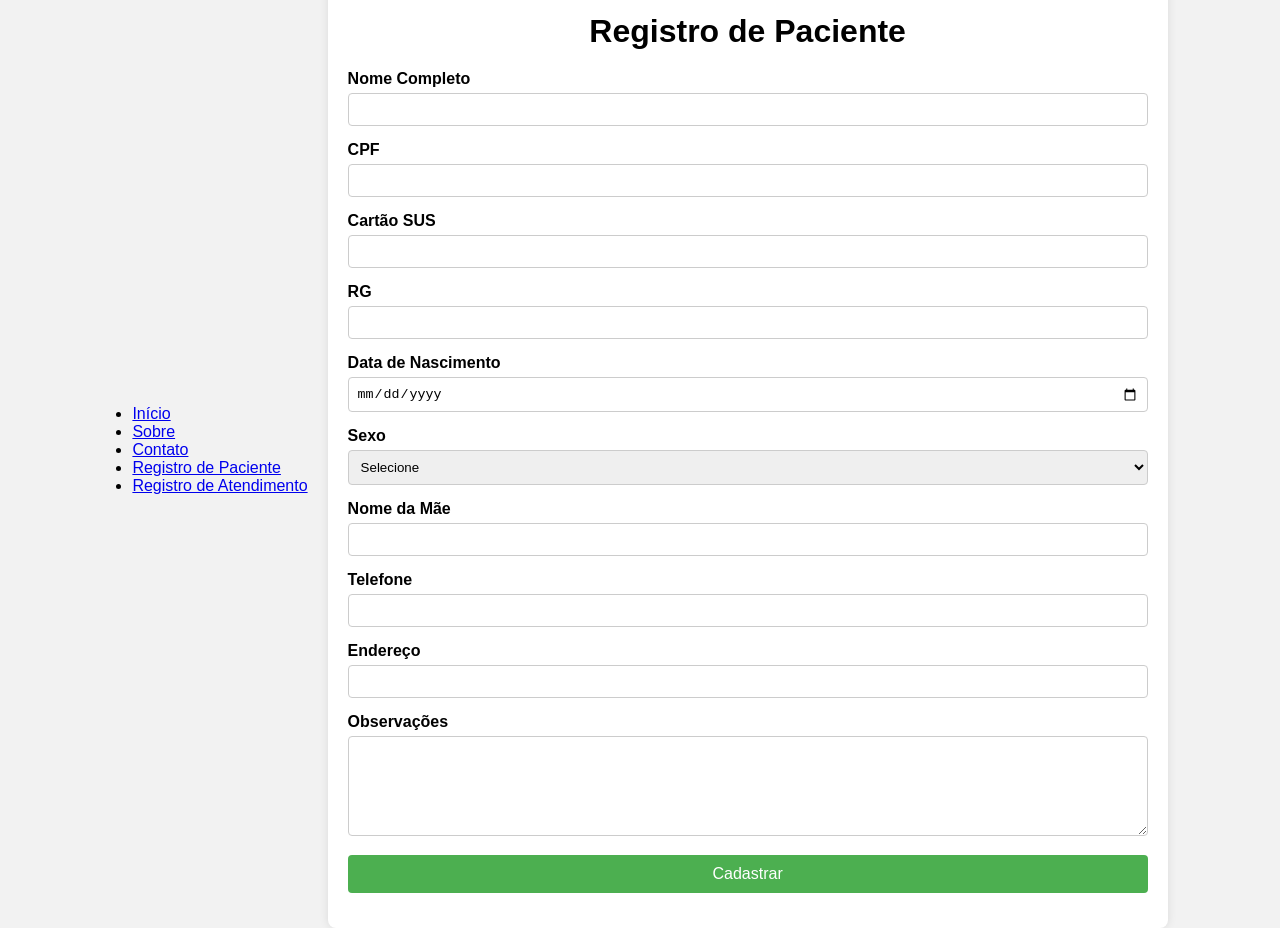
==== pages/cadastroPaciente.html @ 17c99aa3 "initi" ====
<!DOCTYPE html>
<html lang="pt-br">
<head>
    <meta charset="UTF-8">
    <meta name="viewport" content="width=device-width, initial-scale=1.0">
    <title>Registro de Paciente</title>
    <link rel="stylesheet" href="../assets/css/main.css">
</head>
<body>
    <script src="../assets/js/nav.js"></script>
    <div class="container">
        <h1>Registro de Paciente</h1>
        <form id="cadastroForm">
            <div class="form-group">
                <label for="nome">Nome Completo</label>
                <input type="text" id="nome" name="nome" required maxlength="255">
            </div>
            <div class="form-group">
                <label for="cpf">CPF</label>
                <input type="text" id="cpf" name="cpf" required maxlength="11">
            </div>
            <div class="form-group">
                <label for="cartaoSus">Cartão SUS</label>
                <input type="text" id="cartaoSus" name="cartaoSus" required maxlength="15">
            </div>
            <div class="form-group">
                <label for="rg">RG</label>
                <input type="text" id="rg" name="rg" required maxlength="15">
            </div>
            <div class="form-group">
                <label for="data-nascimento">Data de Nascimento</label>
                <input type="date" id="data-nascimento" name="data-nascimento" required>
            </div>
            <div class="form-group">
                <label for="sexo">Sexo</label>
                <select id="sexo" name="sexo" required>
                    <option value="">Selecione</option>
                    <option value="masculino">Masculino</option>
                    <option value="feminino">Feminino</option>
                    <option value="outro">Outro</option>
                </select>
            </div>
            <div class="form-group">
                <label for="nomeMae">Nome da Mãe</label>
                <input type="text" id="nomeMae" name="nomeMae" required maxlength="255">
            </div>
            <div class="form-group">
                <label for="telefone">Telefone</label>
                <input type="tel" id="telefone" name="telefone" required maxlength="15">
            </div>
            <div class="form-group">
                <label for="endereco">Endereço</label>
                <input type="text" id="endereco" name="endereco" required maxlength="255">
            </div>
            <div class="form-group">
                <label for="observacoes">Observações</label>
                <textarea id="observacoes" name="observacoes" maxlength="500"></textarea>
            </div>
            <div class="form-group">
                <div class="form-group">
                    <button type="submit">Cadastrar</button>
                </div>
            </form>
        </div>
        <script src="../assets/js/main.js"></script>
    </body>
    </html>
---- assets/css/main.css ----
body {
    font-family: Arial, sans-serif;
    background-color: #f2f2f2;
    margin: 0;
    padding: 0;
    display: flex;
    justify-content: center;
    align-items: center;
    height: 100vh;
}

.container {
    background-color: #fff;
    padding: 20px;
    border-radius: 8px;
    box-shadow: 0 0 10px rgba(0, 0, 0, 0.1);
    width: 100%;
    max-width: 400px;
}

h1 {
    text-align: center;
    margin-bottom: 20px;
}

.form-group {
    margin-bottom: 15px;
}

.form-group label {
    display: block;
    margin-bottom: 5px;
    font-weight: bold;
}

.form-group input,
.form-group select,
.form-group textarea {
    width: 100%;
    padding: 8px;
    box-sizing: border-box;
    border: 1px solid #ccc;
    border-radius: 4px;
}

.form-group textarea {
    resize: vertical;
    height: 100px;
}

.form-group button {
    width: 100%;
    padding: 10px;
    background-color: #4CAF50;
    color: white;
    border: none;
    border-radius: 4px;
    cursor: pointer;
    font-size: 16px;
}

.form-group button:hover {
    background-color: #45a049;
}

body {
    font-family: Arial, sans-serif;
    background-color: #f2f2f2;
    margin: 0;
    padding: 0;
    display: flex;
    justify-content: center;
    align-items: center;
    min-height: 100vh;
}

.container {
    background-color: #fff;
    padding: 20px;
    border-radius: 8px;
    box-shadow: 0 0 10px rgba(0, 0, 0, 0.1);
    width: 100%;
    max-width: 800px;
    margin: 20px;
}

h1 {
    text-align: center;
    margin-bottom: 20px;
}

button {
    display: block;
    width: 100%;
    padding: 10px;
    background-color: #4CAF50;
    color: white;
    border: none;
    border-radius: 4px;
    cursor: pointer;
    font-size: 16px;
    margin-bottom: 10px;
}

button:hover {
    background-color: #45a049;
}

table {
    width: 100%;
    border-collapse: collapse;
    margin-bottom: 20px;
}

table, th, td {
    border: 1px solid #ddd;
}

th, td {
    padding: 8px;
    text-align: left;
}

th {
    background-color: #f2f2f2;
}
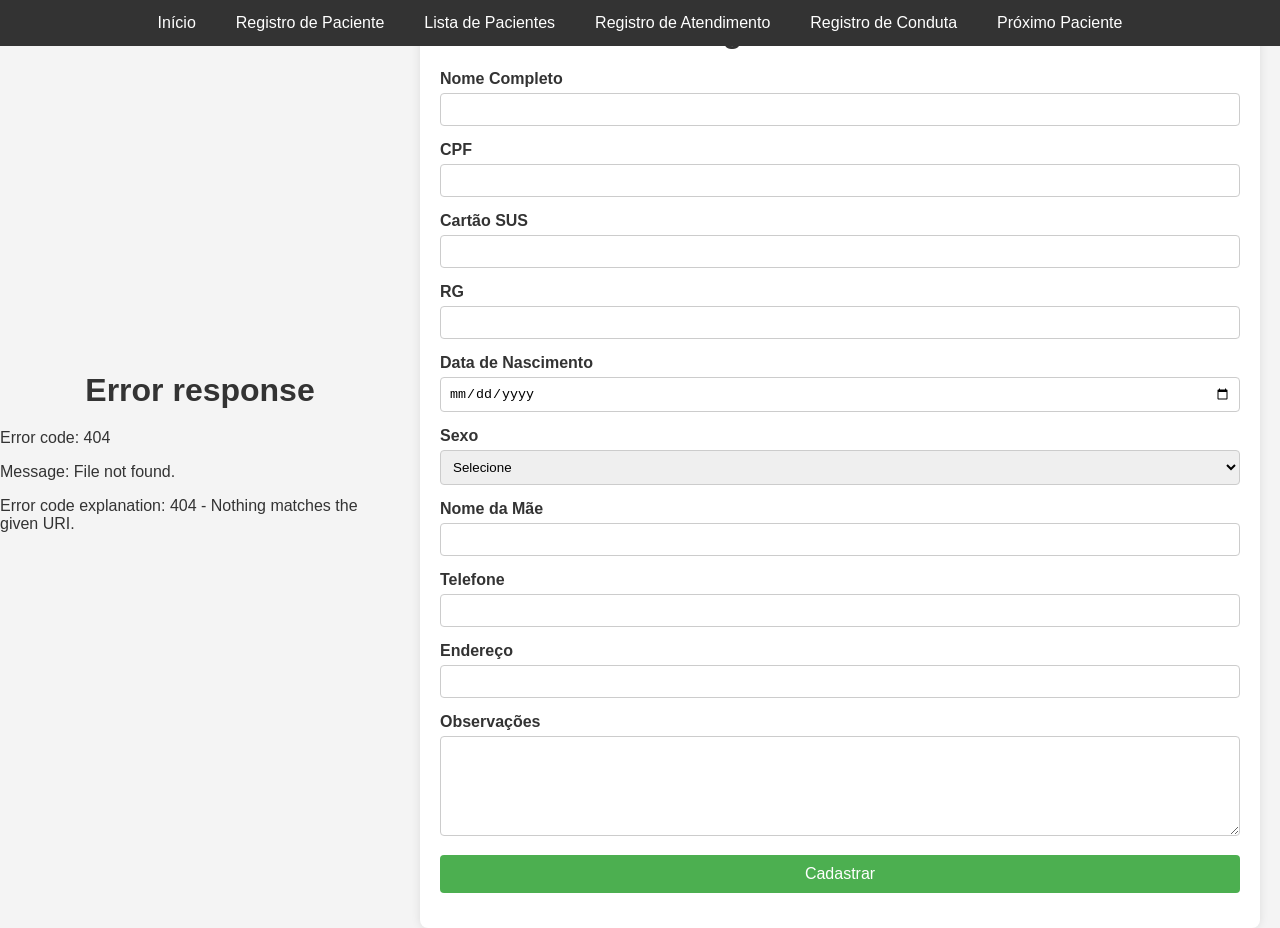
==== commit 5787e35c: "ajustes" ====
--- a/pages/cadastroPaciente.html
+++ b/pages/cadastroPaciente.html
@@ -7,6 +7,17 @@
     <link rel="stylesheet" href="../assets/css/main.css">
 </head>
 <body>
+        <!-- Incluir a navbar -->
+        <div id="navbar-placeholder"></div>
+
+        <script>
+            // Carregar o conteúdo do nav.html no placeholder
+            fetch('nav.html')
+                .then(response => response.text())
+                .then(data => {
+                    document.getElementById('navbar-placeholder').innerHTML = data;
+                });
+        </script>
     <script src="../assets/js/nav.js"></script>
     <div class="container">
         <h1>Registro de Paciente</h1>
--- a/assets/css/main.css
+++ b/assets/css/main.css
@@ -124,3 +124,257 @@
 th {
     background-color: #f2f2f2;
 }
+/* Estilos para a navbar */
+.navbar {
+    width: 100%;
+    background-color: #4CAF50;
+    overflow: hidden;
+    position: fixed;
+    top: 0;
+    left: 0;
+    z-index: 1000;
+}
+
+.navbar-list {
+    list-style-type: none;
+    margin: 0;
+    padding: 0;
+    display: flex;
+    justify-content: center;
+}
+
+.navbar-item {
+    margin: 0;
+}
+
+.navbar-link {
+    display: block;
+    color: white;
+    text-align: center;
+    padding: 14px 20px;
+    text-decoration: none;
+}
+
+.navbar-link:hover {
+    background-color: #575757;
+}
+/* Estilos básicos para o corpo */
+body {
+    font-family: Arial, sans-serif;
+    background-color: #f2f2f2;
+    margin: 0;
+    padding: 0;
+    display: flex;
+    justify-content: center;
+    align-items: center;
+    min-height: 100vh;
+}
+
+/* Estilos para o container */
+.container {
+    background-color: #fff;
+    padding: 20px;
+    border-radius: 8px;
+    box-shadow: 0 0 10px rgba(0, 0, 0, 0.1);
+    width: 100%;
+    max-width: 800px;
+    margin: 20px;
+}
+
+/* Estilos para o título */
+h1 {
+    text-align: center;
+    margin-bottom: 20px;
+}
+
+/* Estilos para botões */
+button {
+    display: block;
+    width: 100%;
+    padding: 10px;
+    background-color: #4CAF50;
+    color: white;
+    border: none;
+    border-radius: 4px;
+    cursor: pointer;
+    font-size: 16px;
+    margin-bottom: 10px;
+}
+
+button:hover {
+    background-color: #45a049;
+}
+
+/* Estilos para tabelas */
+table {
+    width: 100%;
+    border-collapse: collapse;
+    margin-bottom: 20px;
+}
+
+table, th, td {
+    border: 1px solid #ddd;
+}
+
+th, td {
+    padding: 8px;
+    text-align: left;
+}
+
+th {
+    background-color: #f2f2f2;
+}
+
+/* Estilos para a navbar */
+.navbar {
+    width: 100%;
+    background-color: #333;
+    overflow: hidden;
+    position: fixed;
+    top: 0;
+    left: 0;
+    z-index: 1000;
+}
+
+.navbar-list {
+    list-style-type: none;
+    margin: 0;
+    padding: 0;
+    display: flex;
+    justify-content: center;
+}
+
+.navbar-item {
+    margin: 0;
+}
+
+.navbar-link {
+    display: block;
+    color: white;
+    text-align: center;
+    padding: 14px 20px;
+    text-decoration: none;
+}
+
+.navbar-link:hover {
+    background-color: #575757;
+}
+
+/* Adicionar padding-top para evitar que o conteúdo fique escondido atrás da navbar */
+body {
+    padding-top: 50px; /* Ajuste conforme a altura da sua navbar */
+}
+/* Estilos para o botão de atualização */
+.btn-atualizar {
+    display: block;
+    width: 100%;
+    padding: 10px;
+    background-color: #007bff;
+    color: white;
+    border: none;
+    border-radius: 4px;
+    cursor: pointer;
+    font-size: 16px;
+    margin-top: 20px; /* Adiciona um espaço acima do botão */
+}
+
+.btn-atualizar:hover {
+    background-color: #0056b3;
+}
+
+/* Estilos globais */
+body {
+    font-family: Arial, sans-serif;
+    margin: 0;
+    padding: 0;
+    background-color: #f4f4f4;
+    color: #333;
+}
+
+/* Cabeçalho */
+header {
+    background-color: #4CAF50;
+    color: white;
+    padding: 1rem 0;
+    text-align: center;
+}
+
+/* Navegação */
+.navbar {
+    background-color: #333;
+    overflow: hidden;
+}
+
+.navbar-list {
+    list-style-type: none;
+    margin: 0;
+    padding: 0;
+    display: flex;
+    justify-content: center;
+}
+
+.navbar-item {
+    margin: 0;
+}
+
+.navbar-link {
+    display: block;
+    color: white;
+    text-align: center;
+    padding: 14px 20px;
+    text-decoration: none;
+}
+
+.navbar-link:hover {
+    background-color: #ddd;
+    color: black;
+}
+
+/* Seção principal */
+main {
+    padding: 20px;
+    text-align: center;
+}
+
+main h2 {
+    color: #4CAF50;
+}
+
+main ul {
+    list-style-type: none;
+    padding: 0;
+}
+
+main ul li {
+    background: #fff;
+    margin: 10px 0;
+    padding: 10px;
+    border: 1px solid #ddd;
+    border-radius: 5px;
+}
+
+/* Rodapé */
+footer {
+    background-color: #333;
+    color: white;
+    text-align: center;
+    padding: 10px 0;
+    position: fixed;
+    width: 100%;
+    bottom: 0;
+}
+/* Estilização dos ícones sociais no rodapé */
+.social-icons {
+    margin-top: 10px;
+}
+
+.social-icon {
+    color: white;
+    margin: 0 10px;
+    text-decoration: none;
+    font-size: 1.5rem;
+}
+
+.social-icon:hover {
+    color: #4CAF50;
+}
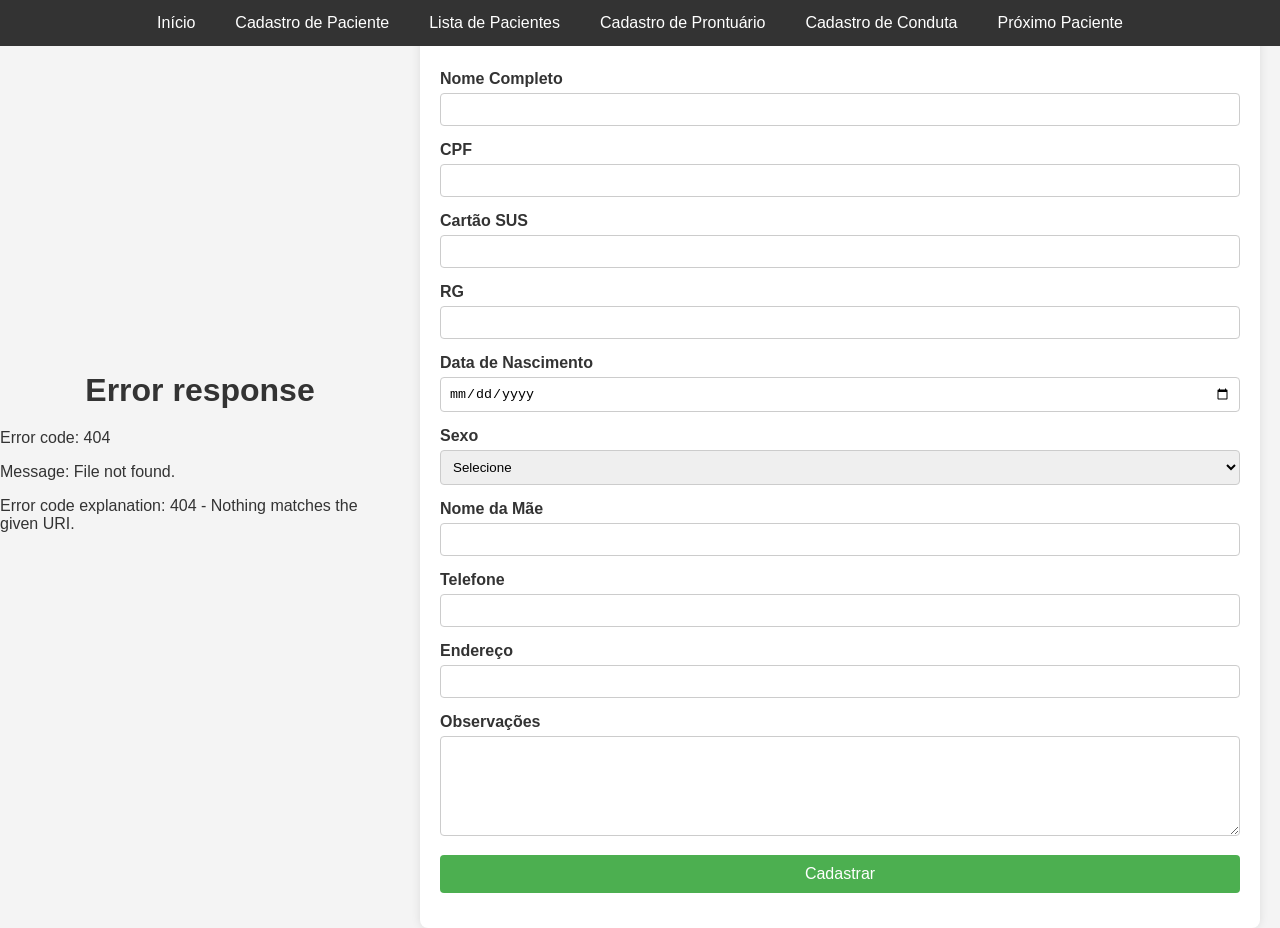
==== commit ed653d3c: "Correçoes" ====
--- a/pages/cadastroPaciente.html
+++ b/pages/cadastroPaciente.html
@@ -3,8 +3,9 @@
 <head>
     <meta charset="UTF-8">
     <meta name="viewport" content="width=device-width, initial-scale=1.0">
-    <title>Registro de Paciente</title>
+    <title>Cadastro de Paciente</title>
     <link rel="stylesheet" href="../assets/css/main.css">
+    <link rel="icon" href="../assets/images/medtech-favicon.png" type="image/x-icon">
 </head>
 <body>
         <!-- Incluir a navbar -->
@@ -20,7 +21,7 @@
         </script>
     <script src="../assets/js/nav.js"></script>
     <div class="container">
-        <h1>Registro de Paciente</h1>
+        <h1>Cadastro de Paciente</h1>
         <form id="cadastroForm">
             <div class="form-group">
                 <label for="nome">Nome Completo</label>
--- a/assets/css/main.css
+++ b/assets/css/main.css
@@ -377,4 +377,25 @@
 
 .social-icon:hover {
     color: #4CAF50;
+}
+
+/* Estilização da imagem do banner */
+.banner-image {
+    width: 100%; /* Ajuste a largura conforme necessário, por exemplo, 100% para ocupar toda a largura do contêiner */
+    max-width: 800px; /* Defina um tamanho máximo para a imagem */
+    height: auto; /* Manter a proporção da imagem */
+    display: block;
+    margin: 20px auto; /* Centralizar a imagem horizontalmente */
+}
+
+.btn-excluir {
+    background-color: red;
+    color: white;
+    border: none;
+    padding: 10px 20px;
+    cursor: pointer;
+}
+
+.btn-excluir:hover {
+    background-color: darkred;
 }
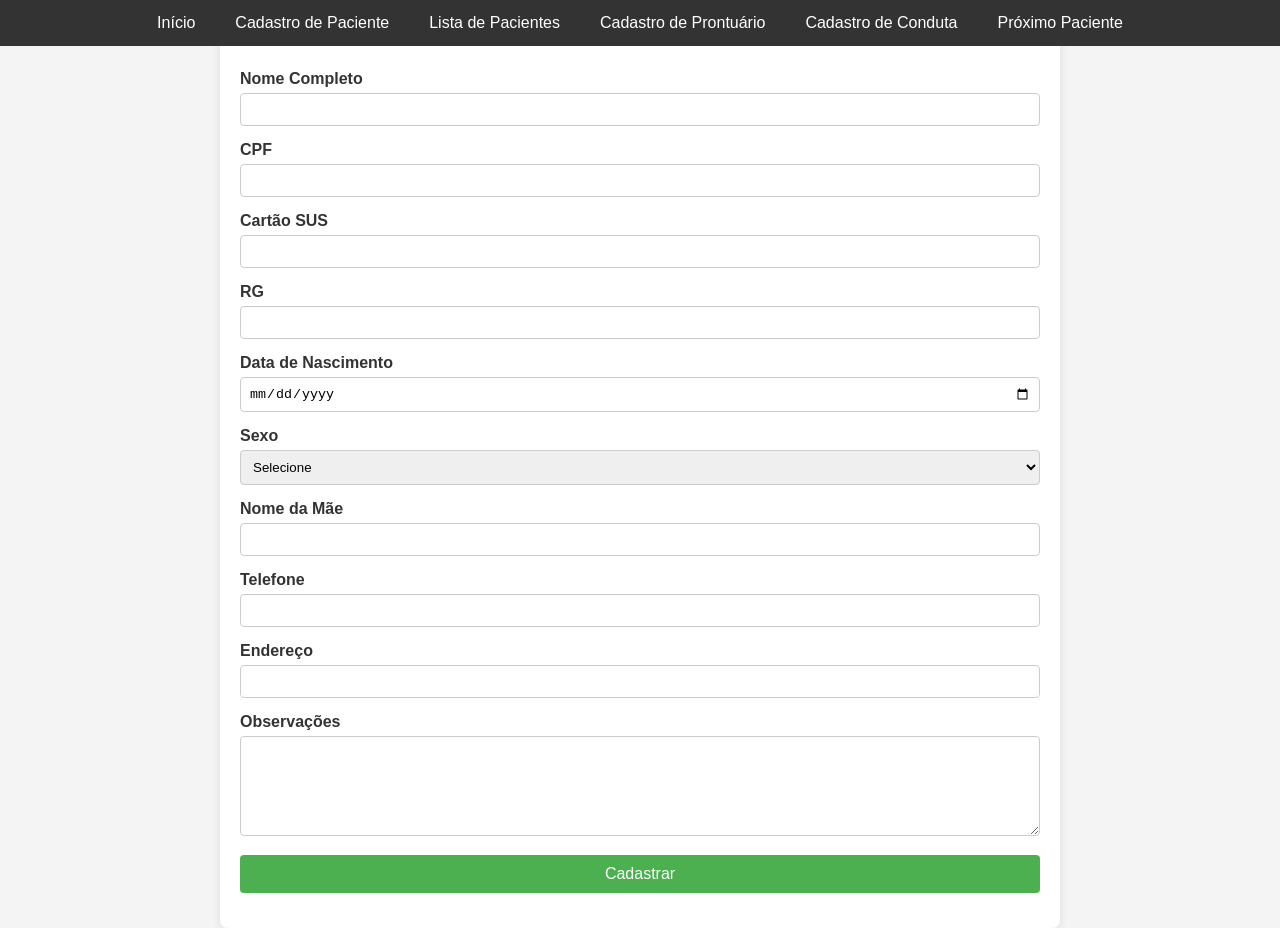
==== commit 955e7941: "fim" ====
--- a/pages/cadastroPaciente.html
+++ b/pages/cadastroPaciente.html
@@ -7,18 +7,6 @@
     <link rel="stylesheet" href="../assets/css/main.css">
     <link rel="icon" href="../assets/images/medtech-favicon.png" type="image/x-icon">
 </head>
-<body>
-        <!-- Incluir a navbar -->
-        <div id="navbar-placeholder"></div>
-
-        <script>
-            // Carregar o conteúdo do nav.html no placeholder
-            fetch('nav.html')
-                .then(response => response.text())
-                .then(data => {
-                    document.getElementById('navbar-placeholder').innerHTML = data;
-                });
-        </script>
     <script src="../assets/js/nav.js"></script>
     <div class="container">
         <h1>Cadastro de Paciente</h1>
